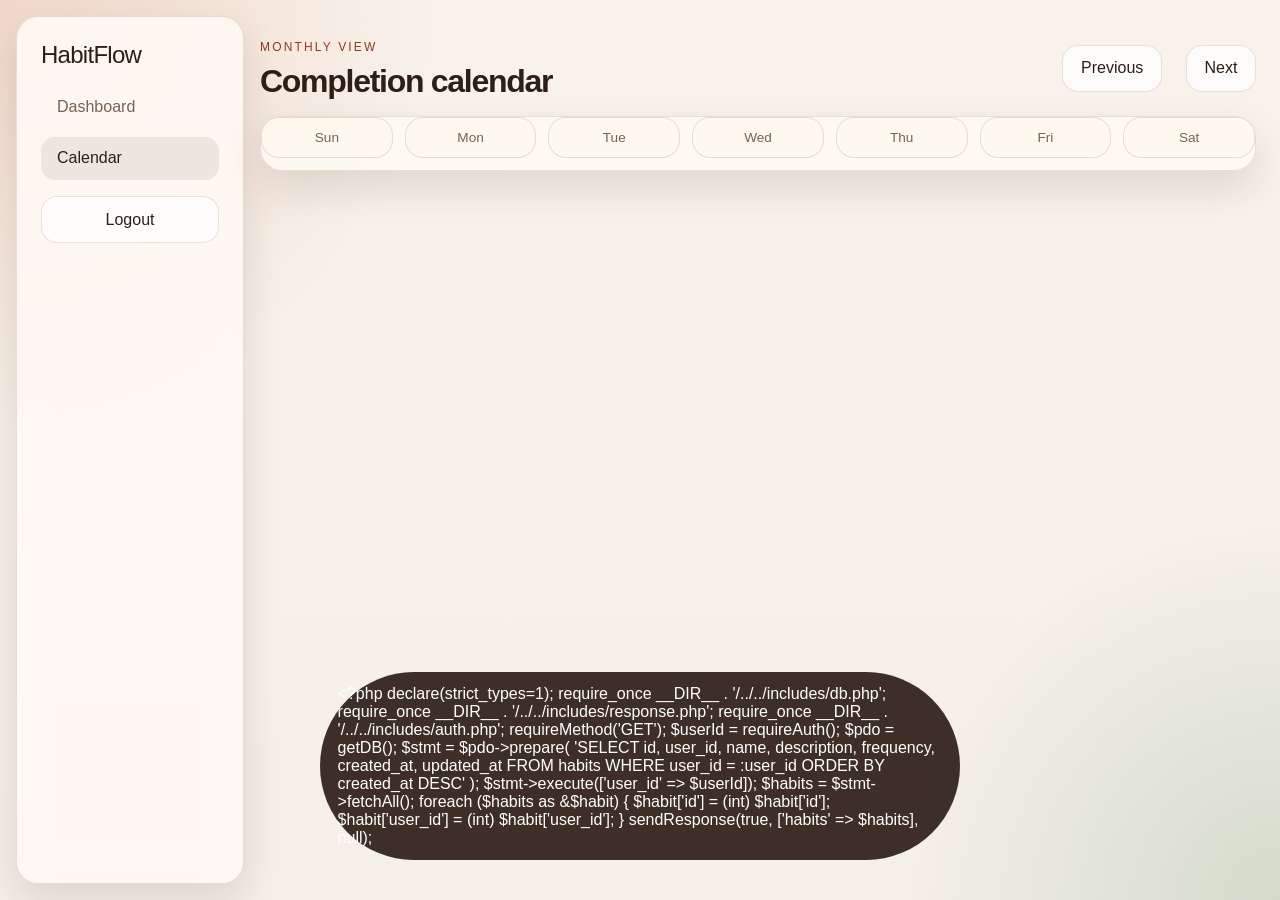
==== public/calendar.html @ 9159bfb6 "Initial commit - MVP" ====
<!DOCTYPE html>
<html lang="en">
<head>
    <meta charset="UTF-8">
    <meta name="viewport" content="width=device-width, initial-scale=1.0">
    <title>HabitFlow | Calendar</title>
    <link rel="stylesheet" href="../assets/css/styles.css">
</head>
<body>
    <div class="app-shell">
        <aside class="sidebar">
            <a class="brand-mark" href="./dashboard.html">HabitFlow</a>
            <nav class="sidebar-nav">
                <a class="nav-link" href="./dashboard.html">Dashboard</a>
                <a class="nav-link active" href="./calendar.html">Calendar</a>
            </nav>
            <button id="logoutButton" class="ghost-button">Logout</button>
        </aside>

        <main class="main-content">
            <header class="page-header">
                <div>
                    <p class="eyebrow">Monthly View</p>
                    <h1>Completion calendar</h1>
                </div>
                <div class="calendar-controls">
                    <button id="previousMonth" class="ghost-button">Previous</button>
                    <strong id="calendarTitle"></strong>
                    <button id="nextMonth" class="ghost-button">Next</button>
                </div>
            </header>

            <section class="card">
                <div class="calendar-grid weekday-row" id="weekdayRow"></div>
                <div class="calendar-grid" id="calendarGrid"></div>
            </section>
        </main>
    </div>

    <p id="calendarMessage" class="toast" aria-live="polite"></p>

    <script type="module" src="../assets/js/calendar.js"></script>
</body>
</html>
---- assets/css/styles.css ----
:root {
    --bg: #f4efe7;
    --surface: rgba(255, 250, 244, 0.88);
    --surface-strong: #fff8ef;
    --border: rgba(83, 56, 34, 0.14);
    --text: #2d1f17;
    --muted: #756356;
    --accent: #cc5a2f;
    --accent-dark: #8f3c1d;
    --accent-soft: #f6d1bf;
    --success: #3f7d4a;
    --shadow: 0 18px 40px rgba(59, 35, 17, 0.12);
    --radius: 22px;
    --font-display: "Avenir Next", "Segoe UI", sans-serif;
    --font-body: "Trebuchet MS", "Segoe UI", sans-serif;
}

* {
    box-sizing: border-box;
}

body {
    margin: 0;
    min-height: 100vh;
    font-family: var(--font-body);
    color: var(--text);
    background:
        radial-gradient(circle at top left, rgba(204, 90, 47, 0.18), transparent 28%),
        radial-gradient(circle at bottom right, rgba(63, 125, 74, 0.18), transparent 24%),
        linear-gradient(180deg, #f8f2eb 0%, var(--bg) 100%);
}

a {
    color: inherit;
    text-decoration: none;
}

button,
input,
textarea,
select {
    font: inherit;
}

button {
    cursor: pointer;
    border: 0;
}

.auth-shell {
    display: grid;
    place-items: center;
    padding: 2rem;
}

.auth-layout {
    display: grid;
    grid-template-columns: 1.1fr 0.9fr;
    gap: 2rem;
    max-width: 1120px;
    width: 100%;
    align-items: stretch;
}

.hero-panel,
.card,
.sidebar,
.modal-card {
    backdrop-filter: blur(16px);
    background: var(--surface);
    border: 1px solid var(--border);
    border-radius: var(--radius);
    box-shadow: var(--shadow);
}

.hero-panel {
    padding: 3rem;
    display: flex;
    flex-direction: column;
    justify-content: end;
    min-height: 520px;
}

.hero-panel h1,
.page-header h1 {
    font-family: var(--font-display);
    margin: 0;
    line-height: 0.95;
    letter-spacing: -0.04em;
}

.hero-panel h1 {
    font-size: clamp(3rem, 5vw, 5.6rem);
    max-width: 8ch;
}

.hero-copy {
    max-width: 38ch;
    color: var(--muted);
    font-size: 1.05rem;
}

.eyebrow {
    margin: 0 0 0.75rem;
    text-transform: uppercase;
    letter-spacing: 0.18em;
    color: var(--accent-dark);
    font-size: 0.75rem;
}

.auth-card {
    padding: 1.5rem;
    align-self: center;
}

.segmented-control {
    display: inline-grid;
    grid-template-columns: 1fr 1fr;
    background: rgba(255, 255, 255, 0.7);
    border-radius: 999px;
    padding: 0.3rem;
    margin-bottom: 1.25rem;
}

.tab-button {
    padding: 0.8rem 1.25rem;
    border-radius: 999px;
    background: transparent;
    color: var(--muted);
}

.tab-button.active {
    background: var(--text);
    color: #fff;
}

.auth-form,
.modal-card {
    display: grid;
    gap: 1rem;
}

.hidden {
    display: none;
}

label {
    display: grid;
    gap: 0.45rem;
}

label span,
.section-heading p {
    color: var(--muted);
}

input,
textarea,
select {
    width: 100%;
    border-radius: 16px;
    border: 1px solid var(--border);
    background: var(--surface-strong);
    padding: 0.9rem 1rem;
    color: var(--text);
}

.primary-button,
.ghost-button,
.toggle-button {
    padding: 0.85rem 1.1rem;
    border-radius: 16px;
    transition: transform 140ms ease, background 140ms ease, color 140ms ease;
}

.primary-button {
    background: linear-gradient(135deg, var(--accent), var(--accent-dark));
    color: #fff;
}

.ghost-button {
    background: rgba(255, 255, 255, 0.7);
    color: var(--text);
    border: 1px solid var(--border);
}

.toggle-button {
    background: rgba(204, 90, 47, 0.08);
    color: var(--accent-dark);
}

.toggle-button.completed {
    background: rgba(63, 125, 74, 0.14);
    color: var(--success);
}

.primary-button:hover,
.ghost-button:hover,
.toggle-button:hover {
    transform: translateY(-1px);
}

.status-message,
.toast {
    min-height: 1.25rem;
    color: var(--accent-dark);
}

.toast {
    position: fixed;
    left: 50%;
    bottom: 1.5rem;
    transform: translateX(-50%);
    background: rgba(45, 31, 23, 0.92);
    color: #fff;
    padding: 0.8rem 1.1rem;
    border-radius: 999px;
}

.app-shell {
    display: grid;
    grid-template-columns: 260px 1fr;
    min-height: 100vh;
}

.sidebar {
    margin: 1rem;
    padding: 1.5rem;
    display: flex;
    flex-direction: column;
    gap: 1rem;
}

.brand-mark {
    font-family: var(--font-display);
    font-size: 1.5rem;
    letter-spacing: -0.03em;
}

.sidebar-nav {
    display: grid;
    gap: 0.5rem;
}

.nav-link {
    padding: 0.8rem 1rem;
    border-radius: 14px;
    color: var(--muted);
}

.nav-link.active {
    background: rgba(45, 31, 23, 0.08);
    color: var(--text);
}

.main-content {
    padding: 1.5rem 1.5rem 2rem 0;
    display: grid;
    gap: 1.25rem;
    align-content: start;
}

.page-header,
.section-heading,
.habit-card,
.stat-card {
    display: flex;
    justify-content: space-between;
    gap: 1rem;
    align-items: center;
}

.page-header {
    padding-top: 1rem;
}

.stats-grid {
    display: grid;
    grid-template-columns: repeat(auto-fit, minmax(180px, 1fr));
    gap: 1rem;
}

.stat-card,
.habit-card {
    padding: 1.2rem;
    border-radius: 20px;
    background: var(--surface);
    border: 1px solid var(--border);
    box-shadow: var(--shadow);
}

.stat-card {
    display: grid;
}

.stat-card strong {
    font-size: 2rem;
}

.habit-list {
    display: grid;
    gap: 1rem;
}

.habit-card {
    align-items: flex-start;
}

.habit-actions {
    display: flex;
    flex-wrap: wrap;
    gap: 0.65rem;
    justify-content: end;
}

.pill {
    display: inline-flex;
    align-items: center;
    padding: 0.35rem 0.7rem;
    border-radius: 999px;
    background: var(--accent-soft);
    color: var(--accent-dark);
    font-size: 0.85rem;
}

.modal {
    border: 0;
    padding: 0;
    background: transparent;
}

.modal::backdrop {
    background: rgba(45, 31, 23, 0.38);
}

.modal-card {
    width: min(92vw, 520px);
    padding: 1.4rem;
}

.modal-actions,
.calendar-controls {
    display: flex;
    align-items: center;
    gap: 0.75rem;
}

.calendar-grid {
    display: grid;
    grid-template-columns: repeat(7, minmax(0, 1fr));
    gap: 0.75rem;
}

.weekday-row {
    margin-bottom: 0.75rem;
}

.weekday-cell,
.calendar-cell {
    border-radius: 18px;
    background: var(--surface-strong);
    border: 1px solid var(--border);
}

.weekday-cell {
    text-align: center;
    padding: 0.75rem;
    color: var(--muted);
    font-size: 0.85rem;
}

.calendar-cell {
    min-height: 120px;
    padding: 0.75rem;
    display: grid;
    align-content: start;
    gap: 0.45rem;
}

.calendar-cell.muted {
    opacity: 0.45;
}

.calendar-cell.today {
    outline: 2px solid var(--accent);
}

.calendar-dot-list {
    display: flex;
    flex-wrap: wrap;
    gap: 0.35rem;
}

.calendar-dot {
    width: 12px;
    height: 12px;
    border-radius: 999px;
    background: rgba(117, 99, 86, 0.25);
}

.calendar-dot.completed {
    background: var(--success);
}

@media (max-width: 920px) {
    .auth-layout,
    .app-shell {
        grid-template-columns: 1fr;
    }

    .main-content {
        padding: 0 1rem 2rem;
    }

    .sidebar {
        margin: 1rem 1rem 0;
    }
}

@media (max-width: 640px) {
    .hero-panel {
        min-height: auto;
        padding: 2rem;
    }

    .calendar-grid {
        gap: 0.45rem;
    }

    .calendar-cell {
        min-height: 92px;
        padding: 0.6rem;
    }
}
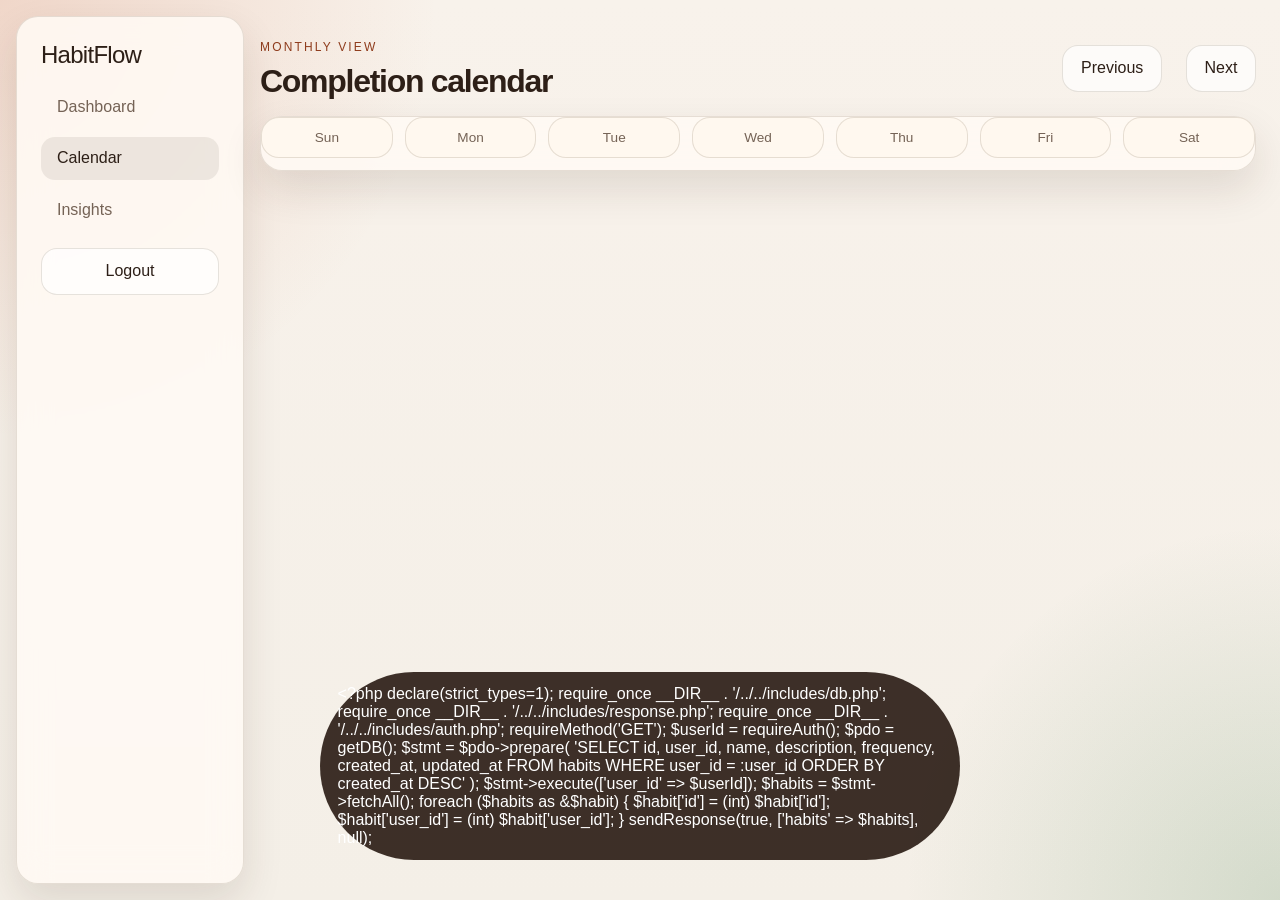
==== commit fc04beea: "added habit insights page" ====
--- a/public/calendar.html
+++ b/public/calendar.html
@@ -13,6 +13,7 @@
             <nav class="sidebar-nav">
                 <a class="nav-link" href="./dashboard.html">Dashboard</a>
                 <a class="nav-link active" href="./calendar.html">Calendar</a>
+                <a class="nav-link" href="./insights.html">Insights</a>
             </nav>
             <button id="logoutButton" class="ghost-button">Logout</button>
         </aside>
@@ -37,6 +38,19 @@
         </main>
     </div>
 
+    <dialog id="dayDialog" class="modal">
+        <div class="modal-card day-modal">
+            <div class="section-heading">
+                <div>
+                    <h2 id="dayDialogTitle">Day Details</h2>
+                    <p id="dayDialogSubtitle">View and update habits for this day.</p>
+                </div>
+                <button type="button" id="closeDayDialog" class="ghost-button">Close</button>
+            </div>
+            <div id="dayHabitList" class="habit-list"></div>
+        </div>
+    </dialog>
+
     <p id="calendarMessage" class="toast" aria-live="polite"></p>
 
     <script type="module" src="../assets/js/calendar.js"></script>
--- a/assets/css/styles.css
+++ b/assets/css/styles.css
@@ -200,6 +200,12 @@
     transform: translateY(-1px);
 }
 
+button:disabled {
+    cursor: not-allowed;
+    opacity: 0.55;
+    transform: none;
+}
+
 .status-message,
 .toast {
     min-height: 1.25rem;
@@ -280,6 +286,12 @@
     gap: 1rem;
 }
 
+.insight-grid {
+    display: grid;
+    grid-template-columns: repeat(auto-fit, minmax(280px, 1fr));
+    gap: 1rem;
+}
+
 .stat-card,
 .habit-card {
     padding: 1.2rem;
@@ -300,6 +312,67 @@
 .habit-list {
     display: grid;
     gap: 1rem;
+}
+
+.insight-card {
+    padding: 1.25rem;
+}
+
+.insight-stack,
+.insight-list {
+    display: grid;
+    gap: 1rem;
+}
+
+.insight-row {
+    display: flex;
+    justify-content: space-between;
+    gap: 1rem;
+    align-items: center;
+    padding: 1rem 1.1rem;
+    border-radius: 18px;
+    background: var(--surface-strong);
+    border: 1px solid var(--border);
+}
+
+.insight-copy {
+    flex: 1;
+}
+
+.insight-copy h3,
+.insight-row h3 {
+    margin: 0 0 0.25rem;
+}
+
+.insight-copy p,
+.insight-row p {
+    margin: 0;
+    color: var(--muted);
+}
+
+.insight-metrics {
+    display: grid;
+    gap: 0.3rem;
+    text-align: right;
+    white-space: nowrap;
+}
+
+.insight-metrics-wide {
+    min-width: 170px;
+}
+
+.progress-track {
+    margin-top: 0.8rem;
+    height: 10px;
+    border-radius: 999px;
+    background: rgba(45, 31, 23, 0.08);
+    overflow: hidden;
+}
+
+.progress-fill {
+    height: 100%;
+    border-radius: inherit;
+    background: linear-gradient(135deg, var(--success), #86b990);
 }
 
 .habit-card {
@@ -338,6 +411,12 @@
     padding: 1.4rem;
 }
 
+.day-modal {
+    width: min(92vw, 720px);
+    max-height: min(80vh, 760px);
+    overflow: auto;
+}
+
 .modal-actions,
 .calendar-controls {
     display: flex;
@@ -375,6 +454,7 @@
     display: grid;
     align-content: start;
     gap: 0.45rem;
+    cursor: pointer;
 }
 
 .calendar-cell.muted {
@@ -431,4 +511,14 @@
         min-height: 92px;
         padding: 0.6rem;
     }
-}
+
+    .insight-row {
+        flex-direction: column;
+        align-items: flex-start;
+    }
+
+    .insight-metrics {
+        text-align: left;
+        white-space: normal;
+    }
+}
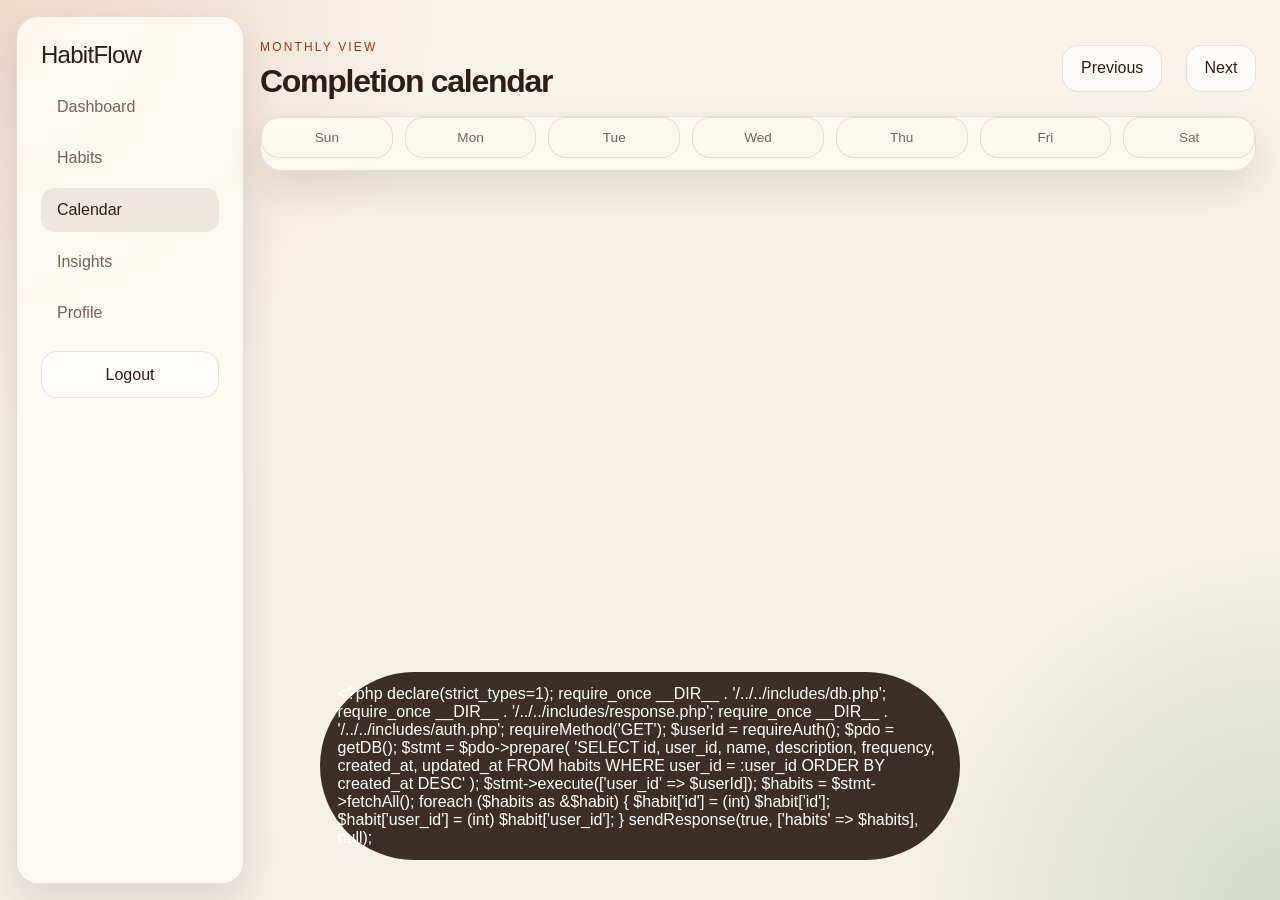
==== commit afc91074: "added habit management page and profile page" ====
--- a/public/calendar.html
+++ b/public/calendar.html
@@ -4,16 +4,21 @@
     <meta charset="UTF-8">
     <meta name="viewport" content="width=device-width, initial-scale=1.0">
     <title>HabitFlow | Calendar</title>
-    <link rel="stylesheet" href="../assets/css/styles.css">
+    <meta http-equiv="Cache-Control" content="no-cache, no-store, must-revalidate">
+    <meta http-equiv="Pragma" content="no-cache">
+    <meta http-equiv="Expires" content="0">
+    <link rel="stylesheet" href="../assets/css/styles.css?v=5">
 </head>
 <body>
     <div class="app-shell">
         <aside class="sidebar">
             <a class="brand-mark" href="./dashboard.html">HabitFlow</a>
             <nav class="sidebar-nav">
-                <a class="nav-link" href="./dashboard.html">Dashboard</a>
-                <a class="nav-link active" href="./calendar.html">Calendar</a>
-                <a class="nav-link" href="./insights.html">Insights</a>
+                <a class="nav-link" href="./dashboard.html?v=5">Dashboard</a>
+                <a class="nav-link" href="./habits.html?v=5">Habits</a>
+                <a class="nav-link active" href="./calendar.html?v=5">Calendar</a>
+                <a class="nav-link" href="./insights.html?v=5">Insights</a>
+                <a class="nav-link" href="./profile.html?v=5">Profile</a>
             </nav>
             <button id="logoutButton" class="ghost-button">Logout</button>
         </aside>
@@ -53,6 +58,6 @@
 
     <p id="calendarMessage" class="toast" aria-live="polite"></p>
 
-    <script type="module" src="../assets/js/calendar.js"></script>
+    <script type="module" src="../assets/js/calendar.js?v=5"></script>
 </body>
 </html>
--- a/assets/css/styles.css
+++ b/assets/css/styles.css
@@ -314,6 +314,10 @@
     gap: 1rem;
 }
 
+.habit-card-compact {
+    align-items: center;
+}
+
 .insight-card {
     padding: 1.25rem;
 }
@@ -375,6 +379,48 @@
     background: linear-gradient(135deg, var(--success), #86b990);
 }
 
+.chart-card {
+    min-height: 320px;
+    display: grid;
+    align-items: end;
+}
+
+.chart-bars {
+    min-height: 260px;
+    display: grid;
+    grid-template-columns: repeat(7, minmax(0, 1fr));
+    gap: 0.9rem;
+    align-items: end;
+}
+
+.chart-bar-group {
+    display: grid;
+    gap: 0.55rem;
+    justify-items: center;
+}
+
+.chart-bar-track {
+    width: 100%;
+    max-width: 56px;
+    height: 180px;
+    display: flex;
+    align-items: end;
+    padding: 0.35rem;
+    border-radius: 999px;
+    background: rgba(45, 31, 23, 0.08);
+}
+
+.chart-bar-fill {
+    width: 100%;
+    border-radius: 999px;
+    background: linear-gradient(180deg, var(--accent), var(--success));
+}
+
+.chart-bar-group span {
+    color: var(--muted);
+    font-size: 0.85rem;
+}
+
 .habit-card {
     align-items: flex-start;
 }
@@ -512,6 +558,10 @@
         padding: 0.6rem;
     }
 
+    .chart-bars {
+        gap: 0.55rem;
+    }
+
     .insight-row {
         flex-direction: column;
         align-items: flex-start;
